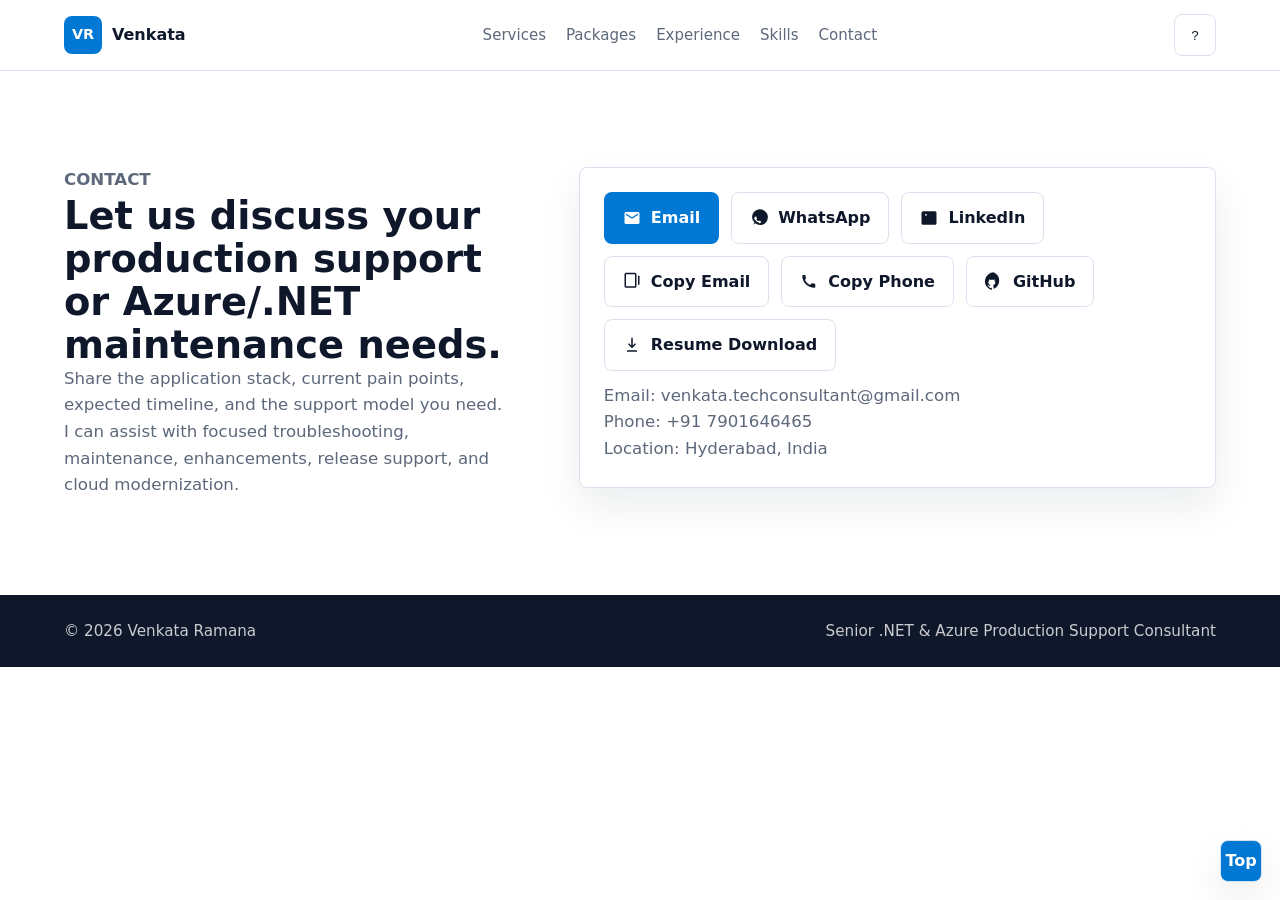
==== contact.html @ 16228f8c "Base change Base changes" ====
<!doctype html>
<html lang="en" data-theme="light">
  <head>
    <meta charset="utf-8">
    <meta name="viewport" content="width=device-width, initial-scale=1">
    <title>Contact | Venkata Ramana | Senior .NET & Azure Production Support Consultant</title>
    <meta
      name="description"
      content="Contact Venkata Ramana for freelance production support, Azure/.NET maintenance, SQL Server tuning, and enterprise application maintenance."
    >
    <meta name="author" content="Venkata Ramana">
    <meta name="theme-color" content="#0078d4">

    <link rel="icon" href="assets/favicon.svg" type="image/svg+xml">
    <link rel="stylesheet" href="style.css">
  </head>

  <body>
    <header class="site-header">
      <a class="brand" href="index.html" aria-label="Venkata Ramana profile home">
        <span class="brand-mark">VR</span>
        <span>Venkata</span>
      </a>
      <nav class="nav" aria-label="Primary navigation">
        <a href="index.html#services">Services</a>
        <a href="index.html#packages">Packages</a>
        <a href="index.html#experience">Experience</a>
        <a href="index.html#skills">Skills</a>
        <a href="contact.html">Contact</a>
      </nav>
      <button class="icon-button" type="button" data-theme-toggle aria-label="Toggle dark and light mode" title="Toggle theme">
        <span aria-hidden="true">Theme</span>
      </button>
    </header>

    <main>
      <section class="section-shell contact-section reveal" id="contact" aria-labelledby="contact-title">
        <div>
          <p class="section-kicker">Contact</p>
          <h2 id="contact-title">Let us discuss your production support or Azure/.NET maintenance needs.</h2>
          <p>
            Share the application stack, current pain points, expected timeline, and the support model you need.
            I can assist with focused troubleshooting, maintenance, enhancements, release support, and cloud modernization.
          </p>
        </div>

        <div class="contact-card">
          <a
            class="button primary"
            href="mailto:venkata.techconsultant@gmail.com?subject=Freelance%20.NET%20and%20Azure%20Support"
          >
            <span class="btn-icon" aria-hidden="true">
              <svg viewBox="0 0 24 24"><path d="M20 4H4a2 2 0 0 0-2 2v12a2 2 0 0 0 2 2h16a2 2 0 0 0 2-2V6a2 2 0 0 0-2-2Zm0 4-8 5L4 8V6l8 5 8-5v2Z"/></svg>
            </span>
            Email
          </a>

          <a
            class="button secondary"
            href="https://wa.me/917901646465?text=Hi%20Venkata%2C%20I%E2%80%99d%20like%20to%20discuss%20production%20support%20for%20my%20.NET%2FAzure%20application."
            target="_blank"
            rel="noopener noreferrer"
          >
            <span class="btn-icon" aria-hidden="true">
              <svg viewBox="0 0 24 24"><path d="M20 3A9 9 0 0 0 6 18l-2 3 3-2a9 9 0 1 0 13-16ZM10.7 17.4c-.5 0-1.1-.2-1.8-.7-1.1-.7-2.2-1.8-2.9-3-.6-1.1-.5-2 .1-2.7l.8-.8c.2-.2.4-.2.6-.2l.6.1c.2 0 .3.2.4.4l.7 1.7c.1.3.1.5 0 .7l-.4.5c-.1.1-.2.3-.1.5.3.7 1.5 1.9 2.2 2.2.2.1.4 0 .5-.1l.5-.4c.2-.2.4-.2.7-.1l1.7.7c.2.1.4.2.4.4l.1.6c0 .2 0 .4-.2.6l-.8.8c-.4.3-.8.5-1.3.5Z"/></svg>
            </span>
            WhatsApp
          </a>

          <a
            class="button secondary"
            href="https://www.linkedin.com/in/venkata-support-0699661b0/"
            target="_blank"
            rel="noopener noreferrer"
          >
            <span class="btn-icon" aria-hidden="true">
              <svg viewBox="0 0 24 24"><path d="M4 3h16a2 2 0 0 1 2 2v14a2 2 0 0 1-2 2H4a2 2 0 0 1-2-2V5a2 2 0 0 1 2-2Zm3 8h2v8H7v-8Zm1-4.5a1.25 1.25 0 1 0 0 2.5 1.25 1.25 0 0 0 0-2.5ZM12 11h2v1.2c.3-.7 1.2-1.4 2.4-1.4 2 0 3.1 1.3 3.1 3.7V19h-2v-3.3c0-1.3-.5-2.1-1.6-2.1-1 0-1.8.7-1.8 2V19h-2v-8Z"/></svg>
            </span>
            LinkedIn
          </a>

          <button class="button secondary" type="button" data-copy-email>
            <span class="btn-icon" aria-hidden="true">
              <svg viewBox="0 0 24 24"><path d="M16 1H4a2 2 0 0 0-2 2v16a2 2 0 0 0 2 2h12a2 2 0 0 0 2-2V3a2 2 0 0 0-2-2Zm0 18H4V3h12v16Zm6-14v12h-2V5h2Z"/></svg>
            </span>
            Copy Email
          </button>

          <button class="button secondary" type="button" data-copy-phone>
            <span class="btn-icon" aria-hidden="true">
              <svg viewBox="0 0 24 24"><path d="M6.6 10.8a15.1 15.1 0 0 0 6.6 6.6l2.2-2.2c.2-.2.5-.3.8-.2 1 .3 2.1.5 3.3.5.5 0 .9.4.9.9V20c0 .5-.4.9-.9.9C10.3 20.9 3.1 13.7 3.1 4.9c0-.5.4-.9.9-.9H6.5c.5 0 .9.4.9.9 0 1.1.2 2.2.5 3.3.1.3 0 .6-.2.8L6.6 10.8Z"/></svg>
            </span>
            Copy Phone
          </button>

          <a class="button secondary" href="https://github.com/venkatatechconsultant-spec">
            <span class="btn-icon" aria-hidden="true">
              <svg viewBox="0 0 24 24"><path d="M12 .5a12 12 0 0 0-3.8 23.4c.6.1.8-.3.8-.6v-2.2c-3.2.7-3.9-1.4-3.9-1.4-.5-1.2-1.2-1.5-1.2-1.5-1-.7.1-.7.1-.7 1.1.1 1.7 1.1 1.7 1.1 1 .1 1.6-.8 1.8-1.2-.8-.1-1.6-.4-2.1-.9-.6-.6-.9-1.4-.9-2.3 0-.9.3-1.7.9-2.3-.1-.2-.4-1 .1-2 .7-.2 1.8.8 1.8.8.6-.2 1.2-.3 1.8-.3s1.2.1 1.8.3c0 0 1.1-1 1.8-.8.5 1 .2 1.8.1 2 .6.6.9 1.4.9 2.3 0 .9-.3 1.7-.9 2.3-.5.5-1.3.8-2.1.9.3.2.6.7.6 1.4v2.8c0 .3.2.7.8.6A12 12 0 0 0 12 .5Z"/></svg>
            </span>
            GitHub
          </a>

          <a class="button secondary" href="assets/VenkataRamana2026.pdf">
            <span class="btn-icon" aria-hidden="true">
              <svg viewBox="0 0 24 24"><path d="M12 2a1 1 0 0 1 1 1v9.6l2.3-2.3a1 1 0 1 1 1.4 1.4l-4 4a1 1 0 0 1-1.4 0l-4-4a1 1 0 1 1 1.4-1.4L11 12.6V3a1 1 0 0 1 1-1ZM5 20a1 1 0 0 1 1-1h12a1 1 0 1 1 0 2H6a1 1 0 0 1-1-1Z"/></svg>
            </span>
            Resume Download
          </a>

          <p class="contact-note" data-copy-status>
            Email: venkata.techconsultant@gmail.com<br>
            Phone: +91 7901646465<br>
            Location: Hyderabad, India
          </p>
        </div>
      </section>
    </main>

    <a class="back-to-top" href="index.html#top" aria-label="Back to top">Top</a>

    <footer class="site-footer">
      <span>&copy; 2026 Venkata Ramana</span>
      <span>Senior .NET & Azure Production Support Consultant</span>
    </footer>

    <script src="script.js"></script>
  </body>
</html>
---- style.css ----
﻿:root {
  color-scheme: light;
  --ink: #172033;
  --muted: #5d687b;
  --line: #d8e2ee;
  --surface: #ffffff;
  --surface-soft: #f5f9fd;
  --surface-card: #ffffff;
  --navy: #0f172a;
  --azure: #0078d4;
  --azure-dark: #005a9e;
  --azure-soft: #e8f3ff;
  --teal: #0f766e;
  --gold: #9a6700;
  --shadow: 0 18px 42px rgba(15, 23, 42, 0.08);
  font-family: Inter, ui-sans-serif, system-ui, -apple-system, BlinkMacSystemFont, "Segoe UI", sans-serif;
}

html[data-theme="dark"] {
  color-scheme: dark;
  --ink: #e6edf7;
  --muted: #a9b5c8;
  --line: #263448;
  --surface: #0c1220;
  --surface-soft: #101827;
  --surface-card: #141f31;
  --navy: #f8fafc;
  --azure: #58a6ff;
  --azure-dark: #82bfff;
  --azure-soft: #102944;
  --teal: #5eead4;
  --gold: #f5c46b;
  --shadow: 0 18px 42px rgba(0, 0, 0, 0.24);
}

* {
  box-sizing: border-box;
}

html {
  scroll-behavior: smooth;
}

body {
  margin: 0;
  background: var(--surface);
  color: var(--ink);
  line-height: 1.6;
}

a {
  color: inherit;
}

.site-header {
  position: sticky;
  top: 0;
  z-index: 20;
  display: grid;
  grid-template-columns: auto minmax(0, 1fr) auto;
  align-items: center;
  gap: 24px;
  padding: 14px clamp(20px, 5vw, 72px);
  background: color-mix(in srgb, var(--surface) 92%, transparent);
  border-bottom: 1px solid var(--line);
  backdrop-filter: blur(14px);
}

.brand {
  display: inline-flex;
  align-items: center;
  gap: 10px;
  color: var(--navy);
  font-weight: 800;
  text-decoration: none;
}

.brand-mark {
  display: grid;
  width: 38px;
  height: 38px;
  place-items: center;
  background: var(--azure);
  color: #ffffff;
  border-radius: 8px;
  font-size: 0.9rem;
}

.nav {
  display: flex;
  justify-content: center;
  gap: 20px;
  color: var(--muted);
  font-size: 0.94rem;
}

.nav a {
  text-decoration: none;
  white-space: nowrap;
}

.nav a:hover {
  color: var(--azure);
}

.icon-button {
  display: inline-grid;
  width: 42px;
  height: 42px;
  place-items: center;
  border: 1px solid var(--line);
  border-radius: 8px;
  background: var(--surface-card);
  color: var(--ink);
  cursor: pointer;
}

.section-shell {
  padding: clamp(56px, 8vw, 96px) clamp(20px, 5vw, 72px);
}

.hero {
  display: grid;
  grid-template-columns: minmax(0, 1.35fr) minmax(300px, 0.65fr);
  gap: clamp(28px, 6vw, 78px);
  align-items: center;
  min-height: calc(100vh - 69px);
  background:
    linear-gradient(112deg, rgba(248, 251, 255, 0.96) 0%, rgba(248, 251, 255, 0.92) 50%, rgba(232, 243, 255, 0.95) 100%),
    radial-gradient(circle at 82% 18%, rgba(0, 120, 212, 0.18), transparent 32%);
}

html[data-theme="dark"] .hero {
  background:
    linear-gradient(112deg, rgba(12, 18, 32, 0.98) 0%, rgba(12, 18, 32, 0.94) 52%, rgba(10, 38, 68, 0.96) 100%),
    radial-gradient(circle at 82% 18%, rgba(88, 166, 255, 0.2), transparent 32%);
}

.hero-content {
  max-width: 850px;
}

.eyebrow,
.section-kicker {
  margin: 0 0 12px;
  color: var(--azure);
  font-size: 0.82rem;
  font-weight: 850;
  letter-spacing: 0;
  text-transform: uppercase;
}

h1,
h2,
h3,
p,
li,
span,
strong,
small {
  overflow-wrap: anywhere;
}

h1 {
  max-width: 820px;
  margin: 0;
  color: var(--navy);
  font-size: clamp(2.25rem, 4.4vw, 4.15rem);
  line-height: 1.04;
  letter-spacing: 0;
}

h2 {
  margin: 0;
  color: var(--navy);
  font-size: clamp(1.65rem, 3vw, 2.65rem);
  line-height: 1.12;
  letter-spacing: 0;
}

h3 {
  margin: 0 0 10px;
  color: var(--navy);
  font-size: 1.08rem;
  line-height: 1.25;
}

.hero-copy {
  max-width: 740px;
  margin: 22px 0 0;
  color: var(--muted);
  font-size: clamp(1.05rem, 1.45vw, 1.22rem);
}

.hero-actions,
.contact-card {
  display: flex;
  flex-wrap: wrap;
  gap: 12px;
  margin-top: 30px;
}

.button {
  display: inline-flex;
  min-height: 46px;
  align-items: center;
  justify-content: center;
  padding: 12px 18px;
  border: 1px solid transparent;
  border-radius: 8px;
  font: inherit;
  font-weight: 800;
  text-decoration: none;
  cursor: pointer;
  transition: transform 160ms ease, background 160ms ease, border-color 160ms ease;
}

.btn-icon {
  width: 18px;
  height: 18px;
  display: inline-grid;
  place-items: center;
  margin-right: 10px;
  flex: 0 0 auto;
  color: currentColor;
}

.btn-icon svg {
  width: 18px;
  height: 18px;
  display: block;
  fill: currentColor;
}

.chip-with-icon {
  display: inline-flex;
  align-items: center;
  gap: 8px;
}

.chip-icon {
  width: 16px;
  height: 16px;
  display: inline-grid;
  place-items: center;
  color: currentColor;
}

.chip-icon svg {
  width: 16px;
  height: 16px;
  display: block;
  fill: currentColor;
}


.button:hover {
  transform: translateY(-1px);
}

.button.primary {
  background: var(--azure);
  color: #ffffff;
}

.button.primary:hover {
  background: var(--azure-dark);
}

.button.secondary {
  background: var(--surface-card);
  border-color: var(--line);
  color: var(--navy);
}

.hero-checks,
.service-card ul,
.package-card ul {
  margin: 24px 0 0;
  padding: 0;
  list-style: none;
}


.hero-checks {
  display: flex;
  flex-wrap: wrap;
  gap: 10px;
}

.hero-checks li,
.why-grid span,
.industry-grid span,
.skills span {
  border: 1px solid var(--line);
  border-radius: 8px;
  background: var(--surface-card);
  color: var(--navy);
  font-weight: 750;
}

.hero-checks li {
  padding: 8px 11px;
}

.hero-panel {
  display: grid;
  gap: 16px;
  padding: 24px;
  background: var(--surface-card);
  border: 1px solid var(--line);
  border-radius: 8px;
  box-shadow: var(--shadow);
}

.hero-panel > div {
  padding-bottom: 16px;
  border-bottom: 1px solid var(--line);
}

.hero-panel > div:last-child {
  padding-bottom: 0;
  border-bottom: 0;
}

.metric,
.metric-label {
  display: block;
}

.metric {
  color: var(--navy);
  font-size: 1.26rem;
  font-weight: 900;
  line-height: 1.18;
}

.metric-label {
  margin-top: 6px;
  color: var(--muted);
  font-size: 0.94rem;
}

.intro-grid,
.availability-section,
.contact-section {
  display: grid;
  grid-template-columns: minmax(0, 0.82fr) minmax(0, 1.18fr);
  gap: clamp(28px, 6vw, 72px);
  align-items: start;
}

.intro-grid,
.skills-section,
.availability-section {
  background: var(--surface-soft);
}

.stacked-copy {
  display: grid;
  gap: 18px;
}

.stacked-copy p,
.contact-section p,
.availability-card p,
.timeline p,
.project-card p {
  margin: 0;
  color: var(--muted);
  font-size: 1.04rem;
}

.proof-strip {
  display: grid;
  grid-template-columns: repeat(3, minmax(0, 1fr));
  gap: 1px;
  background: var(--line);
  border-block: 1px solid var(--line);
}

.proof-strip div {
  padding: 24px clamp(20px, 5vw, 48px);
  background: var(--surface-card);
}

.proof-strip strong,
.proof-strip span {
  display: block;
}

.proof-strip strong {
  color: var(--navy);
}

.proof-strip span {
  margin-top: 6px;
  color: var(--muted);
}

.section-heading {
  max-width: 790px;
  margin-bottom: 28px;
}

.service-grid,
.package-grid,
.project-grid {
  display: grid;
  grid-template-columns: repeat(4, minmax(0, 1fr));
  gap: 18px;
}

.service-card,
.package-card,
.timeline article,
.project-card,
.availability-card,
.contact-card {
  padding: 24px;
  background: var(--surface-card);
  border: 1px solid var(--line);
  border-radius: 8px;
  box-shadow: var(--shadow);
}

.service-card ul,
.package-card ul {
  display: grid;
  gap: 8px;
}

.service-card li,
.package-card li {
  color: var(--muted);
}

.service-card li::before,
.package-card li::before {
  content: "✔";
  margin-right: 8px;
  color: var(--azure);
  font-weight: 900;
}

.industries-section,
.packages-section,
.projects-section,
.contact-section {
  background: var(--surface);
}


.industry-grid,
.why-grid,
.skills {
  display: flex;
  flex-wrap: wrap;
  gap: 10px;
}

.industry-grid span,
.why-grid span,
.skills span {
  padding: 9px 12px;
}

.timeline {
  display: grid;
  grid-template-columns: repeat(3, minmax(0, 1fr));
  gap: 18px;
}

.timeline span,
.project-card span {
  display: block;
  margin-bottom: 10px;
  color: var(--azure);
  font-size: 0.88rem;
  font-weight: 850;
}

.why-section {
  background: linear-gradient(180deg, var(--surface), var(--surface-soft));
}

.project-grid {
  grid-template-columns: repeat(3, minmax(0, 1fr));
}

.project-card small {
  display: block;
  margin-top: 16px;
  color: var(--navy);
  font-weight: 850;
}


.package-grid {
  grid-template-columns: repeat(3, minmax(0, 1fr));
  align-items: stretch;
}

.package-card {
  display: flex;
  flex-direction: column;
  min-height: 100%;
}

.package-card p {
  margin: 0;
  color: var(--muted);
}

.package-tier,
.package-price {
  display: block;
}

.package-tier {
  color: var(--azure);
  font-size: 0.9rem;
  font-weight: 900;
  text-transform: uppercase;
}

.package-price {
  margin: 8px 0 12px;
  color: var(--navy);
  font-size: clamp(1.85rem, 3vw, 2.6rem);
  line-height: 1.05;
}

.package-card ul {
  display: grid;
  gap: 9px;
  margin: 22px 0 24px;
}

.package-card .button {
  margin-top: auto;
}

.featured-package {
  border-color: var(--azure);
  box-shadow: 0 22px 52px rgba(0, 120, 212, 0.18);
  position: relative;
}

.featured-package::before {
  content: "Recommended";
  position: absolute;
  top: 16px;
  right: 16px;
  padding: 5px 9px;
  border-radius: 8px;
  background: var(--azure-soft);
  color: var(--azure);
  font-size: 0.78rem;
  font-weight: 900;
}

.availability-card span,
.availability-card strong {
  display: block;
}


.availability-card span {
  color: var(--azure);
  font-weight: 850;
  text-transform: uppercase;
}

.availability-card strong {
  margin: 8px 0 12px;
  color: var(--navy);
  font-size: clamp(1.6rem, 3vw, 2.45rem);
  line-height: 1.12;
}


.contact-card {
  align-content: start;
  margin-top: 0;
}

.contact-note {
  flex-basis: 100%;
  color: var(--gold);
  font-size: 0.94rem;
}

.back-to-top {
  position: fixed;
  right: 18px;
  bottom: 18px;
  z-index: 30;
  display: grid;
  width: 42px;
  height: 42px;
  place-items: center;
  border: 1px solid var(--line);
  border-radius: 8px;
  background: var(--azure);
  color: #ffffff;
  font-weight: 900;
  text-decoration: none;
  box-shadow: var(--shadow);
}

.site-footer {
  display: flex;
  flex-wrap: wrap;
  justify-content: space-between;
  gap: 12px;
  padding: 24px clamp(20px, 5vw, 72px);
  background: #0f172a;
  color: rgba(255, 255, 255, 0.78);
  font-size: 0.95rem;
}

.reveal {
  opacity: 0;
  transform: translateY(18px);
  transition: opacity 520ms ease, transform 520ms ease;
}

.reveal.is-visible {
  opacity: 1;
  transform: translateY(0);
}

@media (prefers-reduced-motion: reduce) {
  html {
    scroll-behavior: auto;
  }

  .reveal,
  .button {
    transition: none;
  }
}

@media (max-width: 1120px) {
  .service-grid {
    grid-template-columns: repeat(2, minmax(0, 1fr));
  }

  .timeline,
  .package-grid,
  .project-grid {
    grid-template-columns: 1fr;
  }

}

@media (max-width: 860px) {
  .site-header {
    position: static;
    grid-template-columns: 1fr auto;
  }

  .nav {
    grid-column: 1 / -1;
    justify-content: flex-start;
    overflow-x: auto;
    padding-bottom: 2px;
  }

  .hero,
  .intro-grid,
  .availability-section,
  .contact-section {
    grid-template-columns: 1fr;
  }

  .hero {
    min-height: auto;
  }

  .hero-panel {
    max-width: 560px;
  }

  .proof-strip {
    grid-template-columns: 1fr;
  }
}

@media (max-width: 620px) {
  .service-grid,
  .package-grid {
    grid-template-columns: 1fr;
  }

  .button {


    width: 100%;
  }

  .contact-card,
  .availability-card,
  .service-card,
  .package-card,
  .timeline article,
  .project-card {

    padding: 20px;
  }
}
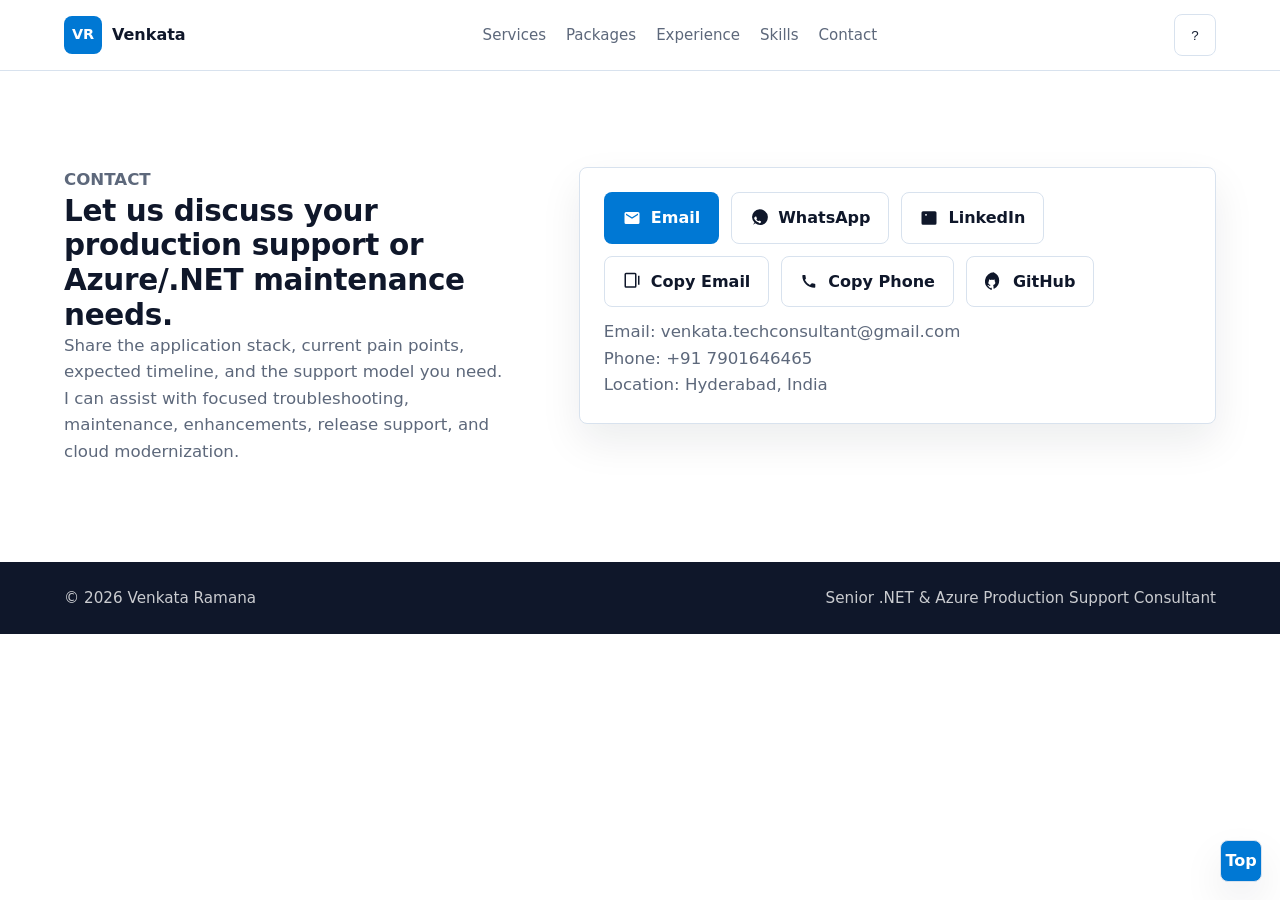
==== commit b3e3ea02: "Updated font and skills Updated font size of titles and Changed the color contrast of the applicatio" ====
--- a/contact.html
+++ b/contact.html
@@ -100,18 +100,17 @@
             GitHub
           </a>
 
-          <a class="button secondary" href="assets/VenkataRamana2026.pdf">
-            <span class="btn-icon" aria-hidden="true">
-              <svg viewBox="0 0 24 24"><path d="M12 2a1 1 0 0 1 1 1v9.6l2.3-2.3a1 1 0 1 1 1.4 1.4l-4 4a1 1 0 0 1-1.4 0l-4-4a1 1 0 1 1 1.4-1.4L11 12.6V3a1 1 0 0 1 1-1ZM5 20a1 1 0 0 1 1-1h12a1 1 0 1 1 0 2H6a1 1 0 0 1-1-1Z"/></svg>
-            </span>
-            Resume Download
-          </a>
+
+
+
+
 
           <p class="contact-note" data-copy-status>
             Email: venkata.techconsultant@gmail.com<br>
             Phone: +91 7901646465<br>
             Location: Hyderabad, India
           </p>
+
         </div>
       </section>
     </main>
--- a/style.css
+++ b/style.css
@@ -161,29 +161,45 @@
   overflow-wrap: anywhere;
 }
 
+@media (max-width: 620px) {
+  h1 {
+    font-size: 1.75rem;
+  }
+
+  h2 {
+    font-size: 1.2rem;
+  }
+
+  h3 {
+    font-size: 1.0rem;
+  }
+}
+
+
 h1 {
   max-width: 820px;
   margin: 0;
   color: var(--navy);
-  font-size: clamp(2.25rem, 4.4vw, 4.15rem);
-  line-height: 1.04;
-  letter-spacing: 0;
+  font-size: clamp(1.65rem, 3.2vw, 2.75rem);
+  line-height: 1.1;
+  letter-spacing: -0.01em;
 }
 
 h2 {
   margin: 0;
   color: var(--navy);
-  font-size: clamp(1.65rem, 3vw, 2.65rem);
-  line-height: 1.12;
-  letter-spacing: 0;
+  font-size: clamp(1.25rem, 2.3vw, 2.05rem);
+  line-height: 1.18;
+  letter-spacing: -0.01em;
 }
 
 h3 {
   margin: 0 0 10px;
   color: var(--navy);
-  font-size: 1.08rem;
-  line-height: 1.25;
-}
+  font-size: 1.02rem;
+  line-height: 1.3;
+}
+
 
 .hero-copy {
   max-width: 740px;
